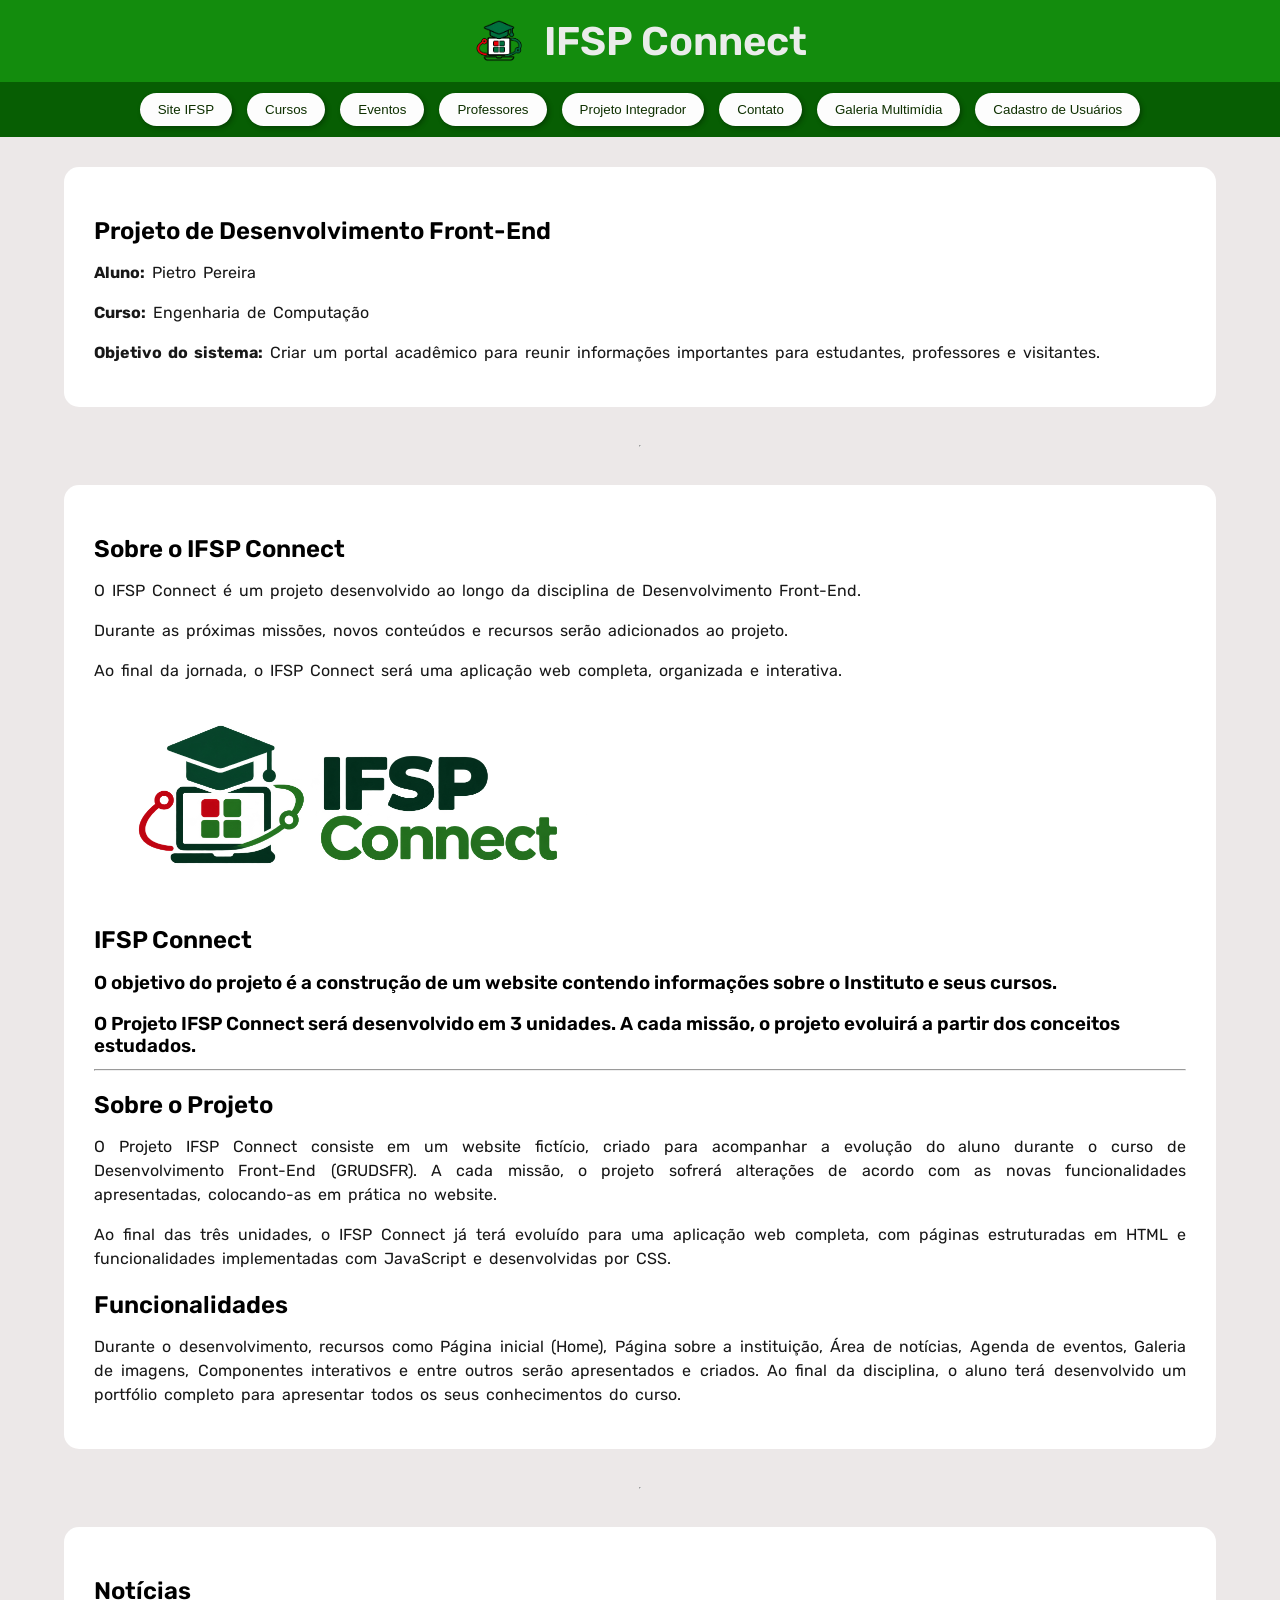
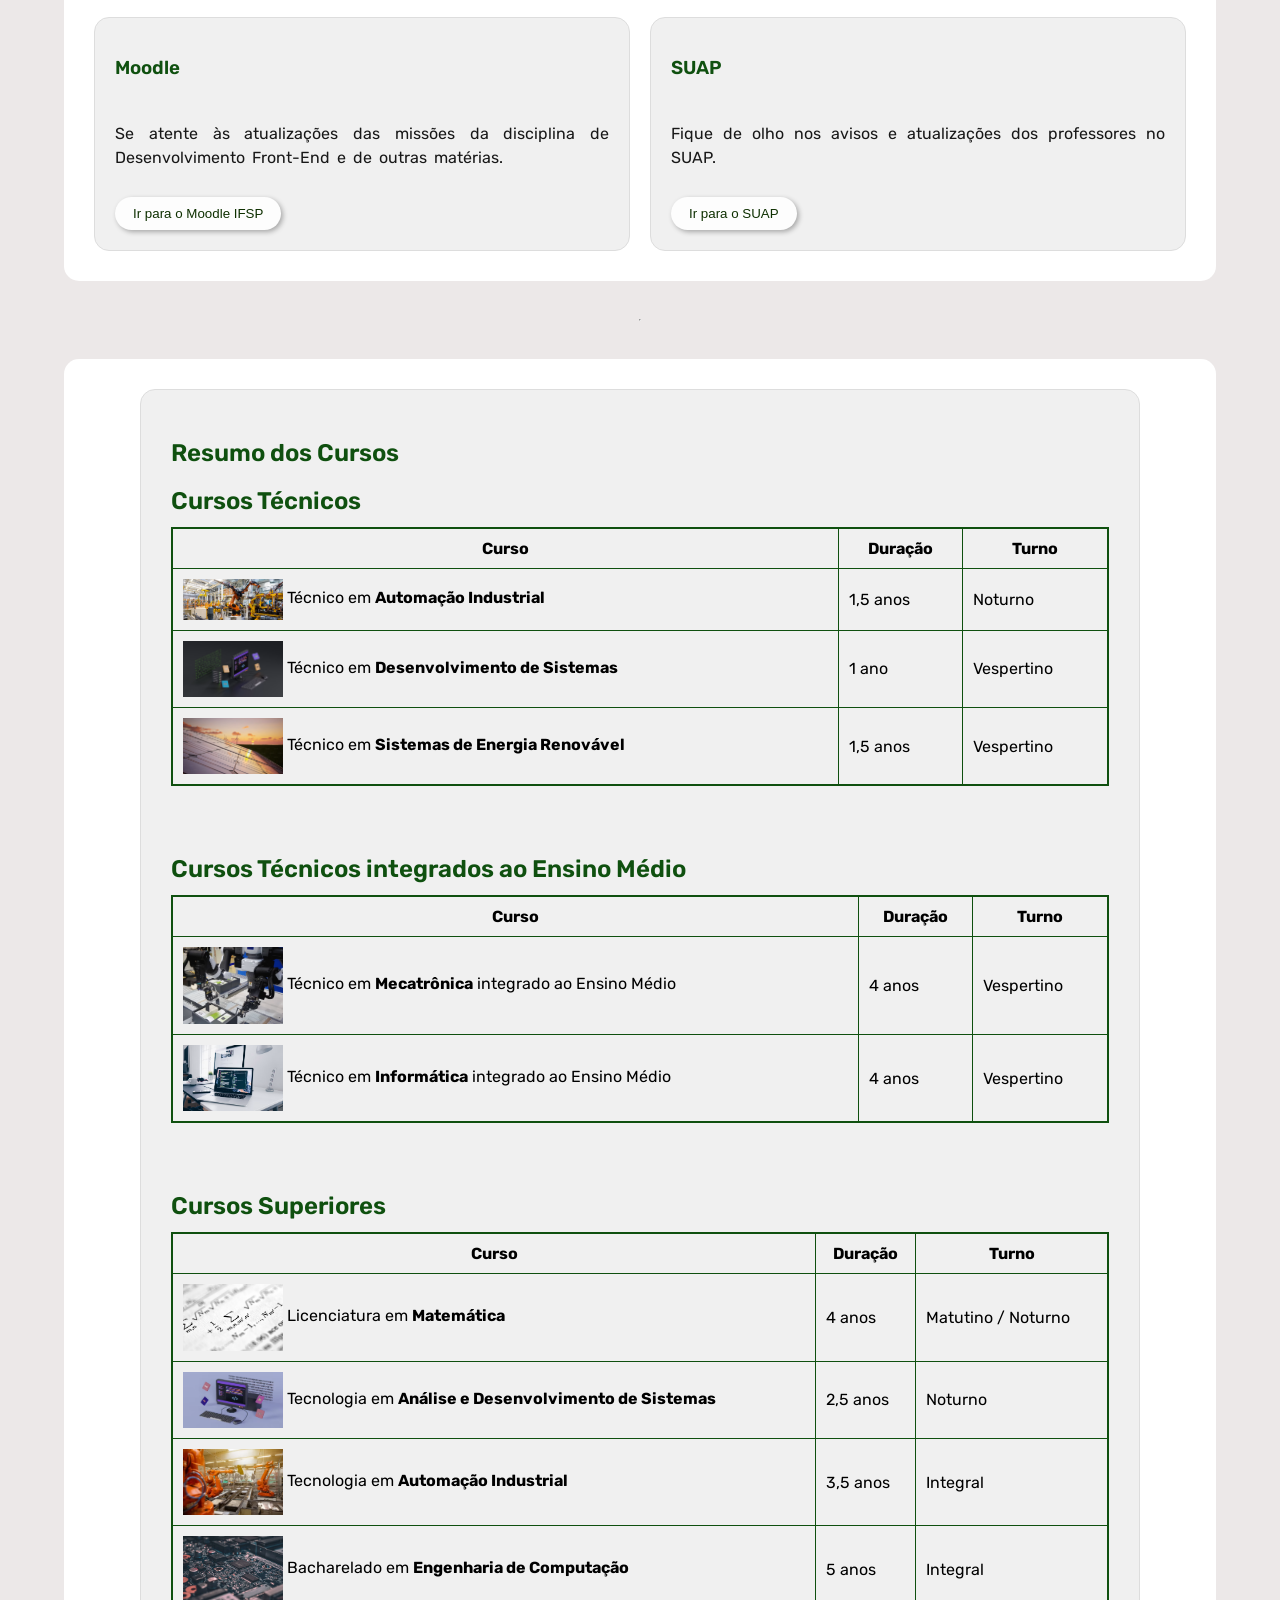
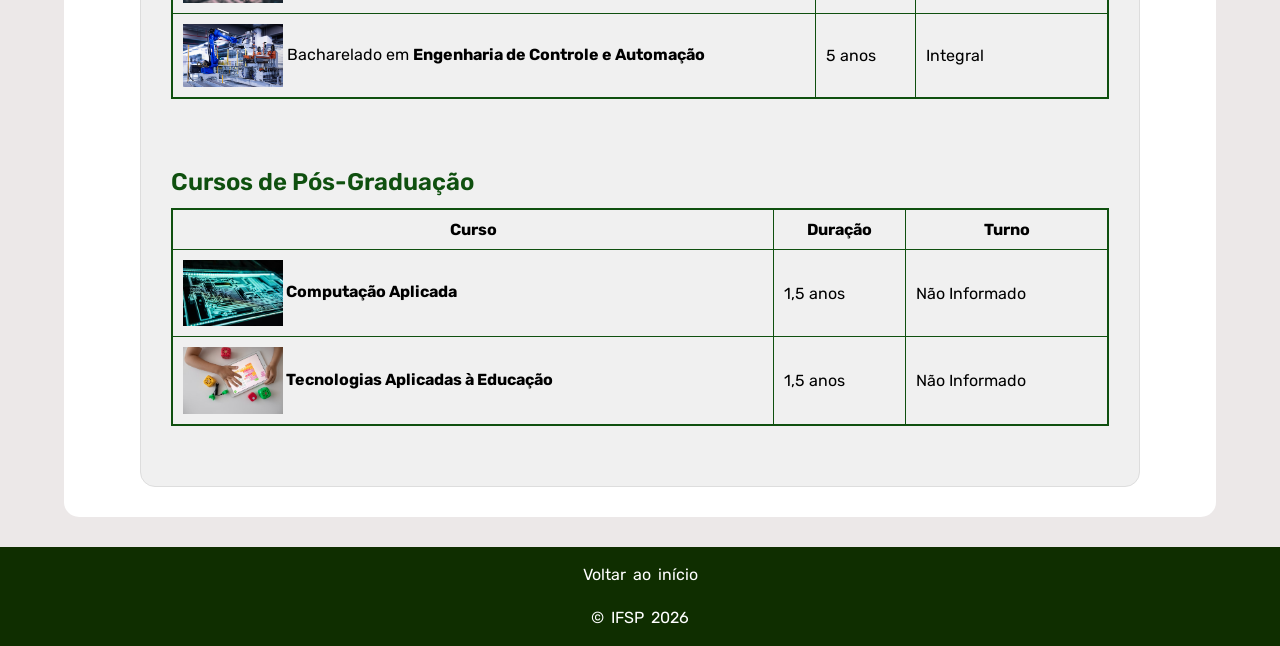
==== index.html @ e50d5ffa "Add files via upload" ====
<!DOCTYPE html>
<html lang="pt-BR">

<head>
    <meta charset="UTF-8">
    <link rel="stylesheet" type="text/css" href="css/estilo.css">
    <link rel="stylesheet" type="text/css" href="css/index.css">
    <link rel="preconnect" href="https://fonts.googleapis.com">
    <link rel="preconnect" href="https://fonts.gstatic.com" crossorigin>
    <link href="https://fonts.googleapis.com/css2?family=Rubik:ital,wght@0,300..900;1,300..900&display=swap" rel="stylesheet">
    <link rel="preconnect" href="https://fonts.googleapis.com">
    <link rel="preconnect" href="https://fonts.gstatic.com" crossorigin>
    <link href="https://fonts.googleapis.com/css2?family=Fredoka:wght@300..700&family=Rubik:ital,wght@0,300..900;1,300..900&display=swap" rel="stylesheet">
    <link href="https://fonts.googleapis.com/css2?family=Fredoka:wght@300..700&family=Rubik:ital,wght@0,300..900;1,300..900&display=swap" rel="stylesheet">
    <title>Pietro - IFSP Connect</title>
    <link rel="icon" type="image/png" href="imagens/importante/favicon-T.png">
</head>

<body>

    <!-- Cabeçalho Principal -->
    <header>
        <a href="index.html">
            <img class="ifsp" src="imagens/importante/favicon-S.png" alt="IFSP Campus Guarulhos" width="50" id="start">
        </a>
        <a href="index.html">
        <h1 id="principal">IFSP Connect</h1>
        </a>
    </header>
        <!-- Navegação Principal -->
        <nav>
            <ul>
                <button><a href="https://gru.ifsp.edu.br/" target="_blank" rel="noopener noreferrer">Site IFSP</a></button>
                <button><a href="paginas/cursos.html">Cursos</a></button>
                <button><a href="paginas/eventos.html">Eventos</a></button>
                <button><a href="paginas/professores.html">Professores</a></button>
                <button><a href="paginas\projeto\projeto.html">Projeto Integrador</a></button>
                <button><a href="paginas/contato.html">Contato</a></button>
                <button><a href="paginas/galeria.html">Galeria Multimídia</a></button>
                <button><a href="paginas/cadastro.html">Cadastro de Usuários</a></button>
            </ul>
        </nav>
    

    <!-- Conteúdo Principal -->
    <main>

        <!-- Seção de Apresentação -->
        <section>
            <h2>Projeto de Desenvolvimento Front-End</h2>
            <p><strong>Aluno:</strong> Pietro Pereira</p>
            <p><strong>Curso:</strong> Engenharia de Computação</p>
            <p>
                <strong>Objetivo do sistema:</strong>
                Criar um portal acadêmico para reunir informações importantes para estudantes, professores e visitantes.
            </p>
        </section>

        <hr>

        <!-- Seção Sobre o Projeto -->
        <section>
            <h2>Sobre o IFSP Connect</h2>
            <p>O IFSP Connect é um projeto desenvolvido ao longo da disciplina de Desenvolvimento Front-End.</p>
            <p>Durante as próximas missões, novos conteúdos e recursos serão adicionados ao projeto.</p>
            <p>Ao final da jornada, o IFSP Connect será uma aplicação web completa, organizada e interativa.</p>
            
            <p>
                <img src="imagens/importante/logo-ifsp-connect.png" alt="IFSP Connect" width="500">
            </p>

            <h1>IFSP Connect</h1>
            <h3>O objetivo do projeto é a construção de um website contendo informações sobre o Instituto e seus cursos.</h3>
            <h3>O Projeto IFSP Connect será desenvolvido em 3 unidades. A cada missão, o projeto evoluirá a partir dos conceitos estudados.</h3>
            
            <hr>
            
            <h2>Sobre o Projeto</h2>
            <p class="destaque">O Projeto IFSP Connect consiste em um website fictício, criado para acompanhar a evolução do aluno durante o curso de Desenvolvimento Front-End (GRUDSFR). A cada missão, o projeto sofrerá alterações de acordo com as novas funcionalidades apresentadas, colocando-as em prática no website.</p>
            <p>Ao final das três unidades, o IFSP Connect já terá evoluído para uma aplicação web completa, com páginas estruturadas em HTML e funcionalidades implementadas com JavaScript e desenvolvidas por CSS.</p>
            
            <h2>Funcionalidades</h2>
            <p>Durante o desenvolvimento, recursos como Página inicial (Home), Página sobre a instituição, Área de notícias, Agenda de eventos, Galeria de imagens, Componentes interativos e entre outros serão apresentados e criados. Ao final da disciplina, o aluno terá desenvolvido um portfólio completo para apresentar todos os seus conhecimentos do curso.</p>
        </section>

        <hr>

       
<!-- Seção de Notícias -->
 <section>
    <h2>Notícias</h2>

    <div class="noticias">

        <article class="noticia-card">
            <h3>Moodle</h3>
            <p>Se atente às atualizações das missões da disciplina de Desenvolvimento Front-End e de outras matérias.</p>
            <button><a href="https://moodle.gru.ifsp.edu.br/my/" target="_blank" rel="noopener noreferrer">Ir para o    Moodle IFSP</a></button>
        </article>

        <article class="noticia-card">
            <h3>SUAP</h3>
            <p>Fique de olho nos avisos e atualizações dos professores no SUAP.</p>
            <button><a href="https://suap.ifsp.edu.br/" target="_blank" rel="noopener noreferrer">Ir para o SUAP</a></button>
        </article>

    </div>
</section>

        <hr>

        <!-- Seção de Cursos -->
         <section>
        <div class="tabela">
            <h1>Resumo dos Cursos</h1>

            <!-- Cursos Técnicos -->
            <article>
                <h2>Cursos Técnicos</h2>
                <table border="1">
                    <tr>
                        <th>Curso</th>
                        <th>Duração</th>
                        <th>Turno</th>
                    </tr>
                    <tr>
                        <td><img src="imagens/cursos/AutInd.png" alt="Automação Industrial" width="100" height="60" align="MIDDLE"> Técnico em <b>Automação Industrial</b></td>
                        <td>1,5 anos</td>
                        <td>Noturno</td>
                    </tr>
                    <tr>
                        <td><img src="imagens/cursos/DevSis.png" alt="Desenvolvimento de Sistemas" width="100" align="MIDDLE"> Técnico em <b>Desenvolvimento de Sistemas</b></td>
                        <td>1 ano</td>
                        <td>Vespertino</td>
                    </tr>
                    <tr>
                        <td><img src="imagens/cursos/Energia.png" alt="Sistemas de Energia Renovável" width="100" align="MIDDLE"> Técnico em <b>Sistemas de Energia Renovável</b></td>
                        <td>1,5 anos</td>
                        <td>Vespertino</td>
                    </tr>
                </table>
            </article>

            <br>

            <!-- Cursos Técnicos Integrados -->
            <article>
                <h2>Cursos Técnicos integrados ao Ensino Médio</h2>
                <table border="1">
                    <tr>
                        <th>Curso</th>
                        <th>Duração</th>
                        <th>Turno</th>
                    </tr>
                    <tr>
                        <td><img src="imagens/cursos/mecatronica.png" alt="Mecatrônica" width="100" align="MIDDLE"> Técnico em <b>Mecatrônica</b> integrado ao Ensino Médio</td>
                        <td>4 anos</td>
                        <td>Vespertino</td>
                    </tr>
                    <tr>
                        <td><img src="imagens/cursos/informatica.png" alt="Informática" width="100" align="MIDDLE"> Técnico em <b>Informática</b> integrado ao Ensino Médio</td>
                        <td>4 anos</td>
                        <td>Vespertino</td>
                    </tr>
                </table>
            </article>

            <br>

            <!-- Cursos Superiores -->
            <article>
                <h2>Cursos Superiores</h2>
                <table border="1">
                    <tr>
                        <th>Curso</th>
                        <th>Duração</th>
                        <th>Turno</th>
                    </tr>
                    <tr>
                        <td><img src="imagens/cursos/matematica.png" alt="Matemática" width="100" align="MIDDLE"> Licenciatura em <b>Matemática</b></td>
                        <td>4 anos</td>
                        <td>Matutino / Noturno</td>
                    </tr>
                    <tr>
                        <td><img src="imagens/cursos/ads.png" alt="ADS" width="100" align="MIDDLE"> Tecnologia em <b>Análise e Desenvolvimento de Sistemas</b></td>
                        <td>2,5 anos</td>
                        <td>Noturno</td>
                    </tr>
                    <tr>
                        <td><img src="imagens/cursos/automa.png" alt="Automação Industrial" width="100" align="MIDDLE"> Tecnologia em <b>Automação Industrial</b></td>
                        <td>3,5 anos</td>
                        <td>Integral</td>
                    </tr>
                    <tr>
                        <td><img src="imagens/cursos/computacao.png" alt="Engenharia de Computação" width="100" align="MIDDLE"> Bacharelado em <b>Engenharia de Computação</b></td>
                        <td>5 anos</td>
                        <td>Integral</td>
                    </tr>
                    <tr>
                        <td><img src="imagens/cursos/controle.png" alt="Engenharia de Controle e Automação" width="100" align="MIDDLE"> Bacharelado em <b>Engenharia de Controle e Automação</b></td>
                        <td>5 anos</td>
                        <td>Integral</td>
                    </tr>
                </table>
            </article>

            <br>

            <!-- Cursos de Pós-Graduação -->
            <article>
                <h2>Cursos de Pós-Graduação</h2>
                <table border="1">
                    <tr>
                        <th>Curso</th>
                        <th>Duração</th>
                        <th>Turno</th>
                    </tr>
                    <tr>
                        <td><b><img src="imagens/cursos/computaplicada.png" alt="Computação Aplicada" width="100" align="MIDDLE"> Computação Aplicada</b></td>
                        <td>1,5 anos</td>
                        <td>Não Informado</td>
                    </tr>
                    <tr>
                        <td><b><img src="imagens/cursos/educação.png" alt="Tecnologias Educação" width="100" align="MIDDLE"> Tecnologias Aplicadas à Educação</b></td>
                        <td>1,5 anos</td>
                        <td>Não Informado</td>
                    </tr>
                </table>
            </article>
        </div>
        </section>
    </main>

    <!-- Rodapé -->
    <footer>
        <a href="#start"></a>
            <p>Voltar ao início</p><br>
        <p>&copy; IFSP 2026</p>
    </footer>

</body>

</html>
---- css/estilo.css ----
/* ==========================================================
   BASE.CSS - estilos comuns a TODAS as páginas
   ========================================================== */
 
/* ==========================================================
   1. RESET E CONFIGURAÇÕES GERAIS
   ========================================================== */
*,
*::before,
*::after {
    box-sizing: border-box;
}
 
body {
    margin: 0;
    padding: 0;
    font-family: "Rubik", sans-serif;
    font-optical-sizing: auto;
    font-weight: 400;
    font-style: normal;
    background-color: rgb(236, 232, 232);
}
 
/* ==========================================================
   2. TIPOGRAFIA BASE
   ========================================================== */
h1, h2, h3, h4 {
    font-family: "Rubik", sans-serif;
    font-optical-sizing: auto;
    font-weight: 600;
    font-style: normal;
    color: rgb(0, 0, 0);
    margin-bottom: 12px;
}
 
p {
    color: rgb(24, 24, 24);
    text-align: justify;
    word-spacing: 3px;
    line-height: 1.5;
    margin-bottom: 12px;
}
 
#principal {
    color: rgb(234, 236, 234);
    font-size: 2.5rem;
    margin: 0;
}
 
.destaque {
    color: rgb(22, 22, 22);
}
 
/* ==========================================================
   3. LINKS E BOTÕES
   ========================================================== */
a {
    text-decoration: none;
    color: rgb(14, 48, 0);
}
 
button {
    background-color: rgb(253, 253, 253);
    color: rgb(252, 0, 0);
    border: none;
    border-radius: 20px;
    box-shadow: 2px 2px 5px rgba(0, 0, 0, 0.3);
    padding: 9px 18px;
    cursor: pointer;
    transition: 0.3s;
}
 
button:hover {
    background-color: rgb(0, 53, 0);
}
 
button:hover a {
    color: rgb(63, 148, 42);
}
 
/* ==========================================================
   4. CABEÇALHO, NAVEGAÇÃO E RODAPÉ
   ========================================================== */
header {
    color: green;
    background-color: hwb(117 5% 45%);
    width: 100%;
    border: 1px solid hwb(117 5% 45%);
    padding: 15px 20px;
    margin: 0;
 
    /* FLEXBOX */
    display: flex;
    align-items: center;
    justify-content: center;
    gap: 20px;
}
 
header img {
    display: block;
}
 
nav {
    color: rgb(2, 185, 2);
    background-color: hwb(117 1% 63%);
    width: 100%;
    border: 1px solid hwb(117 1% 63%);
    padding: 10px 20px;
    margin: 0;
 
    position: sticky;
    top: 0;
    z-index: 100;
 
    /* FLEXBOX */
    display: flex;
    justify-content: center;
}
 
nav ul {
    list-style: none;
    padding: 0;
    margin: 0;
 
    display: flex;
    align-items: center;
    justify-content: center;
    flex-wrap: wrap;
    gap: 15px;
}
 
nav button {
    margin: 0;
}
 
footer {
    background-color: rgb(15, 46, 0);
    width: 100%;
    border: 1px solid rgb(15, 46, 0);
    padding: 15px;
    margin: 0;
}
 
footer p {
    color: white;
    margin: 0;
    text-align: center;
}
 
/* ==========================================================
   5. CONTEÚDO PRINCIPAL
   ========================================================== */
main {
    width: 90%;
    max-width: 1200px;
    margin: 30px auto;
 
    display: flex;
    flex-direction: column;
    gap: 30px;
}
 
section {
    background-color: white;
    padding: 30px;
    border-radius: 15px;
}
 
aside {
    width: 1000px;
    max-width: 100%;
    background-color: rgb(15, 80, 15);
    border: 1px solid #ddd;
    margin: 0 auto;
    padding: 30px;
    border-radius: 15px;
}
 
aside h2,
aside p {
    color: white;
}
 
/* ==========================================================
   CONTAINER DE TABELAS (.tabela) - usado em index e cursos
   ========================================================== */
.tabela {
    width: 1000px;
    max-width: 100%;
    background-color: rgb(240, 240, 240);
    border: 1px solid #ddd;
    margin: 0 auto;
    padding: 30px;
    border-radius: 15px;
}
 
.tabela h1,
.tabela h2,
.tabela p {
    color: rgb(15, 80, 15);
}
 
.tabela article {
    margin-bottom: 30px;
}
 
/* ==========================================================
   6. CARTÕES DE DESTAQUE (reutilizável)
   ========================================================== */
.destaques {
    display: flex;
    flex-wrap: wrap;
    gap: 20px;
}
 
.destaque-card {
    background-color: hwb(117 5% 45%);
    border-radius: 15px;
    padding: 25px;
    color: white;
 
    flex: 1 1 250px;
 
    display: flex;
    flex-direction: column;
    justify-content: space-between;
    gap: 15px;
}
 
.destaque-card h3,
.destaque-card p {
    color: white;
}
 
.destaque-card button {
    align-self: flex-start;
}
 
/* ==========================================================
   7. TABELAS
   ========================================================== */
table {
    border: 2px solid rgb(15, 80, 15);
    border-radius: 10px;
    color: rgb(15, 80, 15);
    width: 100%;
    border-collapse: collapse;
}
 
th, td {
    border: 1px solid rgb(15, 80, 15);
    padding: 10px;
    color: rgb(0, 0, 0);
}
 
td img {
    max-width: 100px;
    height: auto;
    vertical-align: middle;
}
 
/* ==========================================================
   8. RESPONSIVIDADE (base)
   ========================================================== */
@media (max-width: 600px) {
 
    header {
        flex-direction: column;
        text-align: center;
        gap: 10px;
    }
 
    #principal {
        font-size: 2rem;
    }
 
    nav ul {
        flex-direction: column;
        gap: 12px;
    }
 
    nav button {
        width: 100%;
    }
 
    main {
        width: 95%;
    }
 
    section,
    .tabela,
    aside {
        padding: 20px;
    }
 
    .destaque-card {
        flex-basis: 100%;
    }
 
    table {
        font-size: 12px;
    }
 
    th, td {
        padding: 6px;
    }
}
---- css/index.css ----
/* ==========================================================
   INDEX.CSS - estilos exclusivos da página index
   (carregar DEPOIS do base.css)
   ========================================================== */
 
/* ==========================================================
   1. CONTAINER DA TABELA DE CURSOS
   ========================================================== */
.tabela {
    width: 1000px;
    max-width: 100%;
    background-color: rgb(240, 240, 240);
    border: 1px solid #ddd;
    margin: 0 auto;
    padding: 30px;
    border-radius: 15px;
}
 
.tabela h1,
.tabela h2,
.tabela p {
    color: rgb(15, 80, 15);
}
 
.tabela article {
    margin-bottom: 30px;
}
 
/* ==========================================================
   2. ÁREA DE NOTÍCIAS COM CARTÕES
   ========================================================== */
.noticias {
    display: flex;
    flex-wrap: wrap;
    gap: 20px;
}
 
.noticia-card {
    background-color: rgb(240, 240, 240);
    border: 1px solid #ddd;
    border-radius: 15px;
    padding: 20px;
 
    flex: 1 1 280px;
 
    display: flex;
    flex-direction: column;
    justify-content: space-between;
    gap: 15px;
}
 
.noticia-card h3 {
    color: rgb(15, 80, 15);
}
 
.noticia-card p {
    flex-grow: 1;
}
 
.noticia-card button {
    align-self: flex-start;
}
 
/* ==========================================================
   3. RESPONSIVIDADE (index)
   ========================================================== */
@media (max-width: 600px) {
 
    .tabela {
        padding: 20px;
    }
 
    .noticia-card {
        flex-basis: 100%;
    }
}
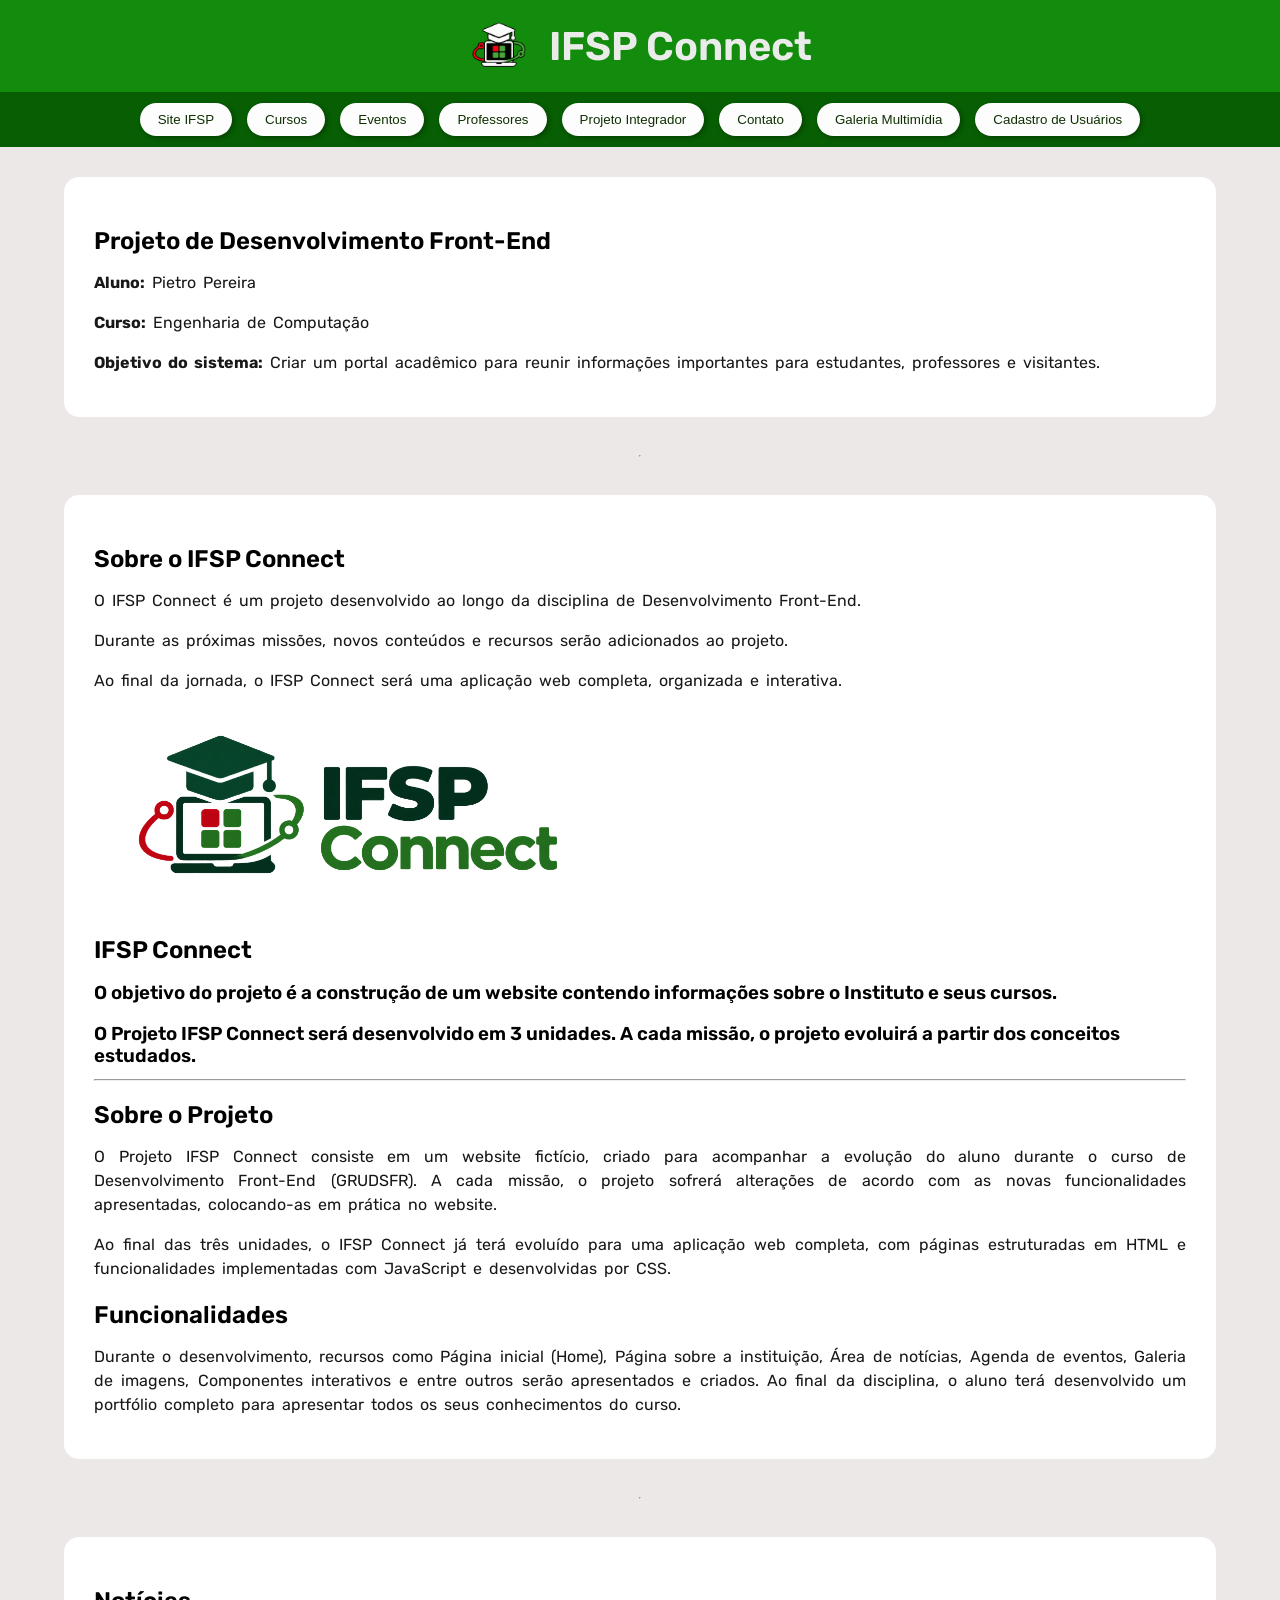
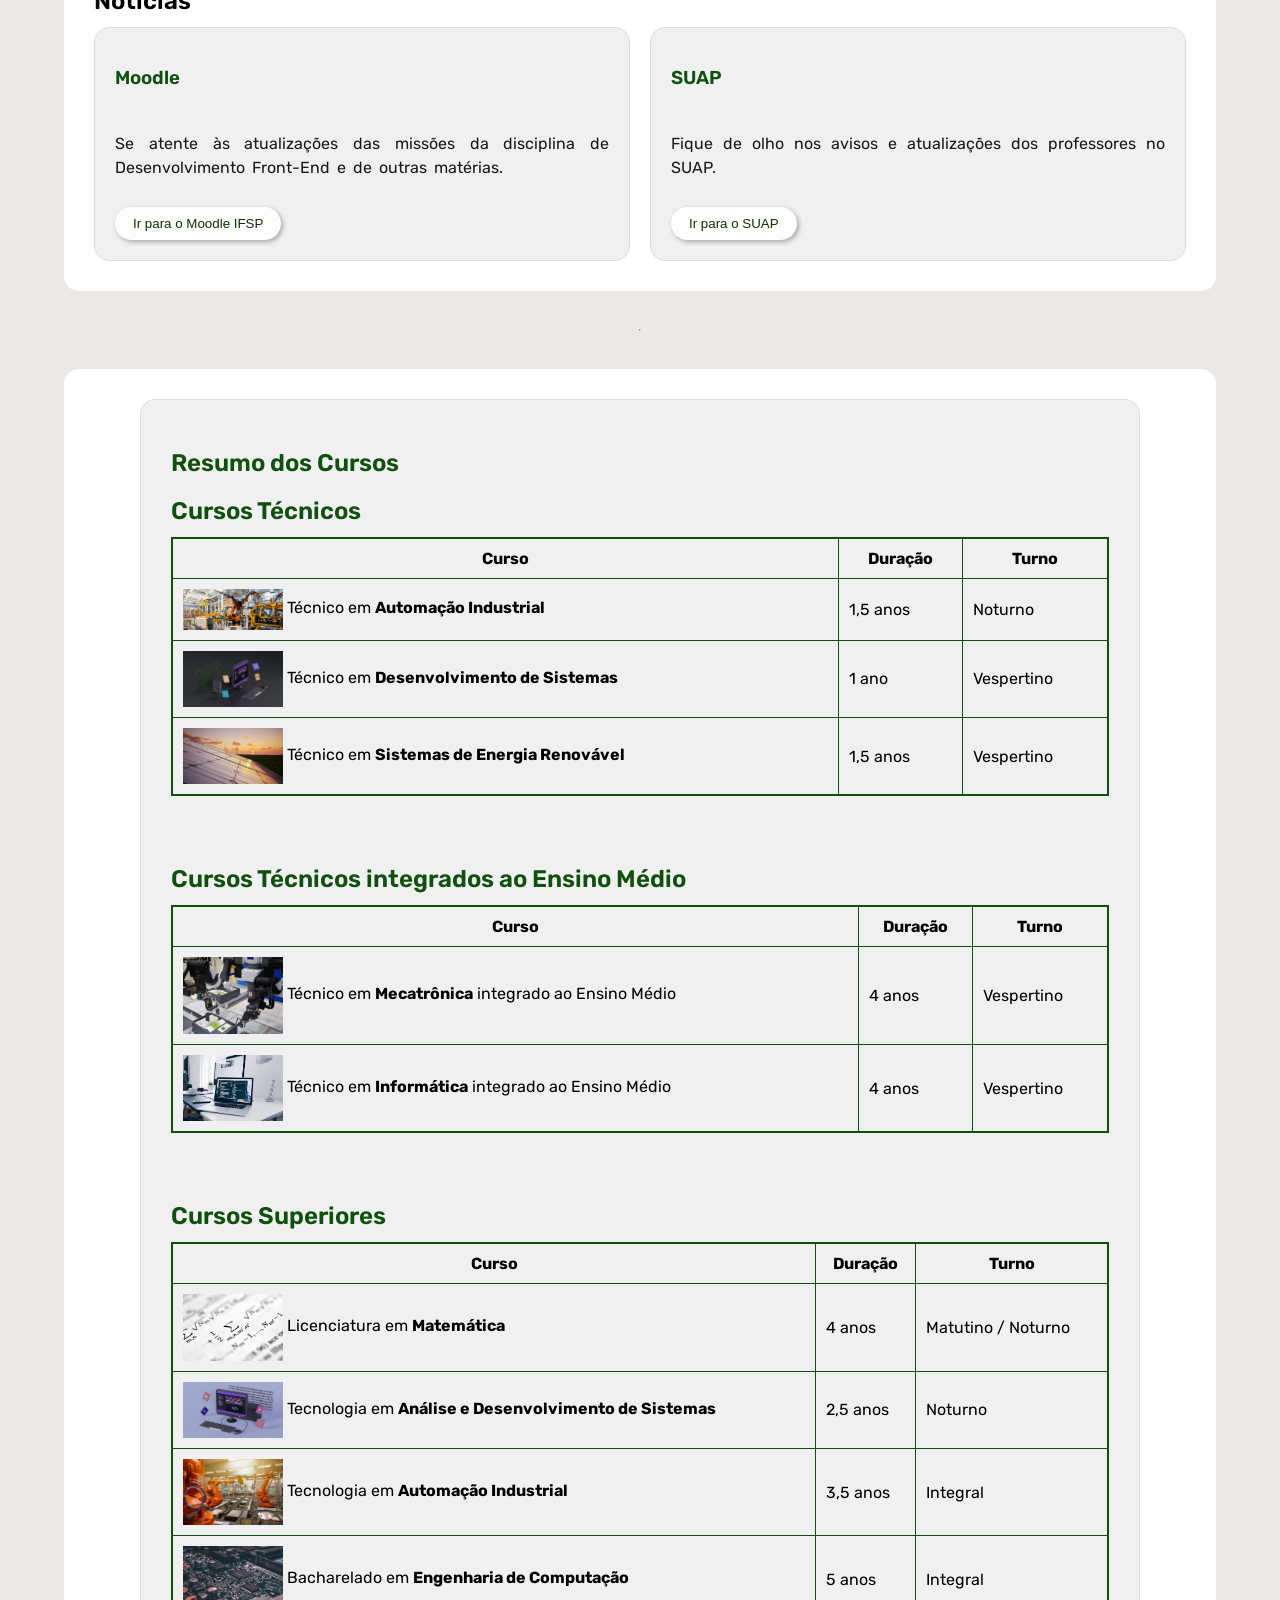
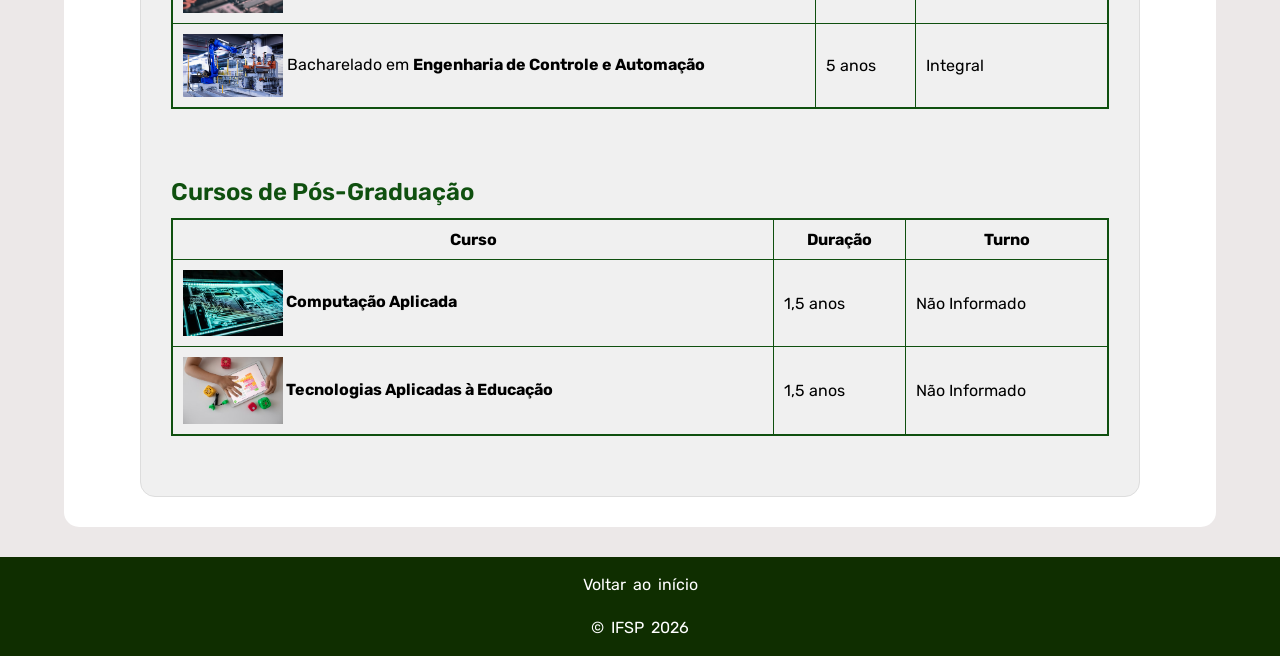
==== commit 77c49064: "Add files via upload" ====
--- a/index.html
+++ b/index.html
@@ -21,7 +21,7 @@
     <!-- Cabeçalho Principal -->
     <header>
         <a href="index.html">
-            <img class="ifsp" src="imagens/importante/favicon-S.png" alt="IFSP Campus Guarulhos" width="50" id="start">
+            <img class="ifsp" src="imagens/importante/favicon-T.png" alt="IFSP Campus Guarulhos" width="60" id="start">
         </a>
         <a href="index.html">
         <h1 id="principal">IFSP Connect</h1>
@@ -34,7 +34,9 @@
                 <button><a href="paginas/cursos.html">Cursos</a></button>
                 <button><a href="paginas/eventos.html">Eventos</a></button>
                 <button><a href="paginas/professores.html">Professores</a></button>
+                <div class="projetin">
                 <button><a href="paginas\projeto\projeto.html">Projeto Integrador</a></button>
+                </div>
                 <button><a href="paginas/contato.html">Contato</a></button>
                 <button><a href="paginas/galeria.html">Galeria Multimídia</a></button>
                 <button><a href="paginas/cadastro.html">Cadastro de Usuários</a></button>
--- a/css/estilo.css
+++ b/css/estilo.css
@@ -304,4 +304,22 @@
     th, td {
         padding: 6px;
     }
+}
+.projetin button {
+    background-color: rgb(253, 253, 253);
+    color: rgb(252, 0, 0);
+    border: none;
+    border-radius: 20px;
+    box-shadow: 2px 2px 5px rgba(0, 0, 0, 0.3);
+    padding: 9px 18px;
+    cursor: pointer;
+    transition: 0.3s;
+}
+ 
+.projetin button:hover {
+    background-color: #f59e0b;
+}
+ 
+.projetin button:hover a {
+    color: #f8fafc;
 }
